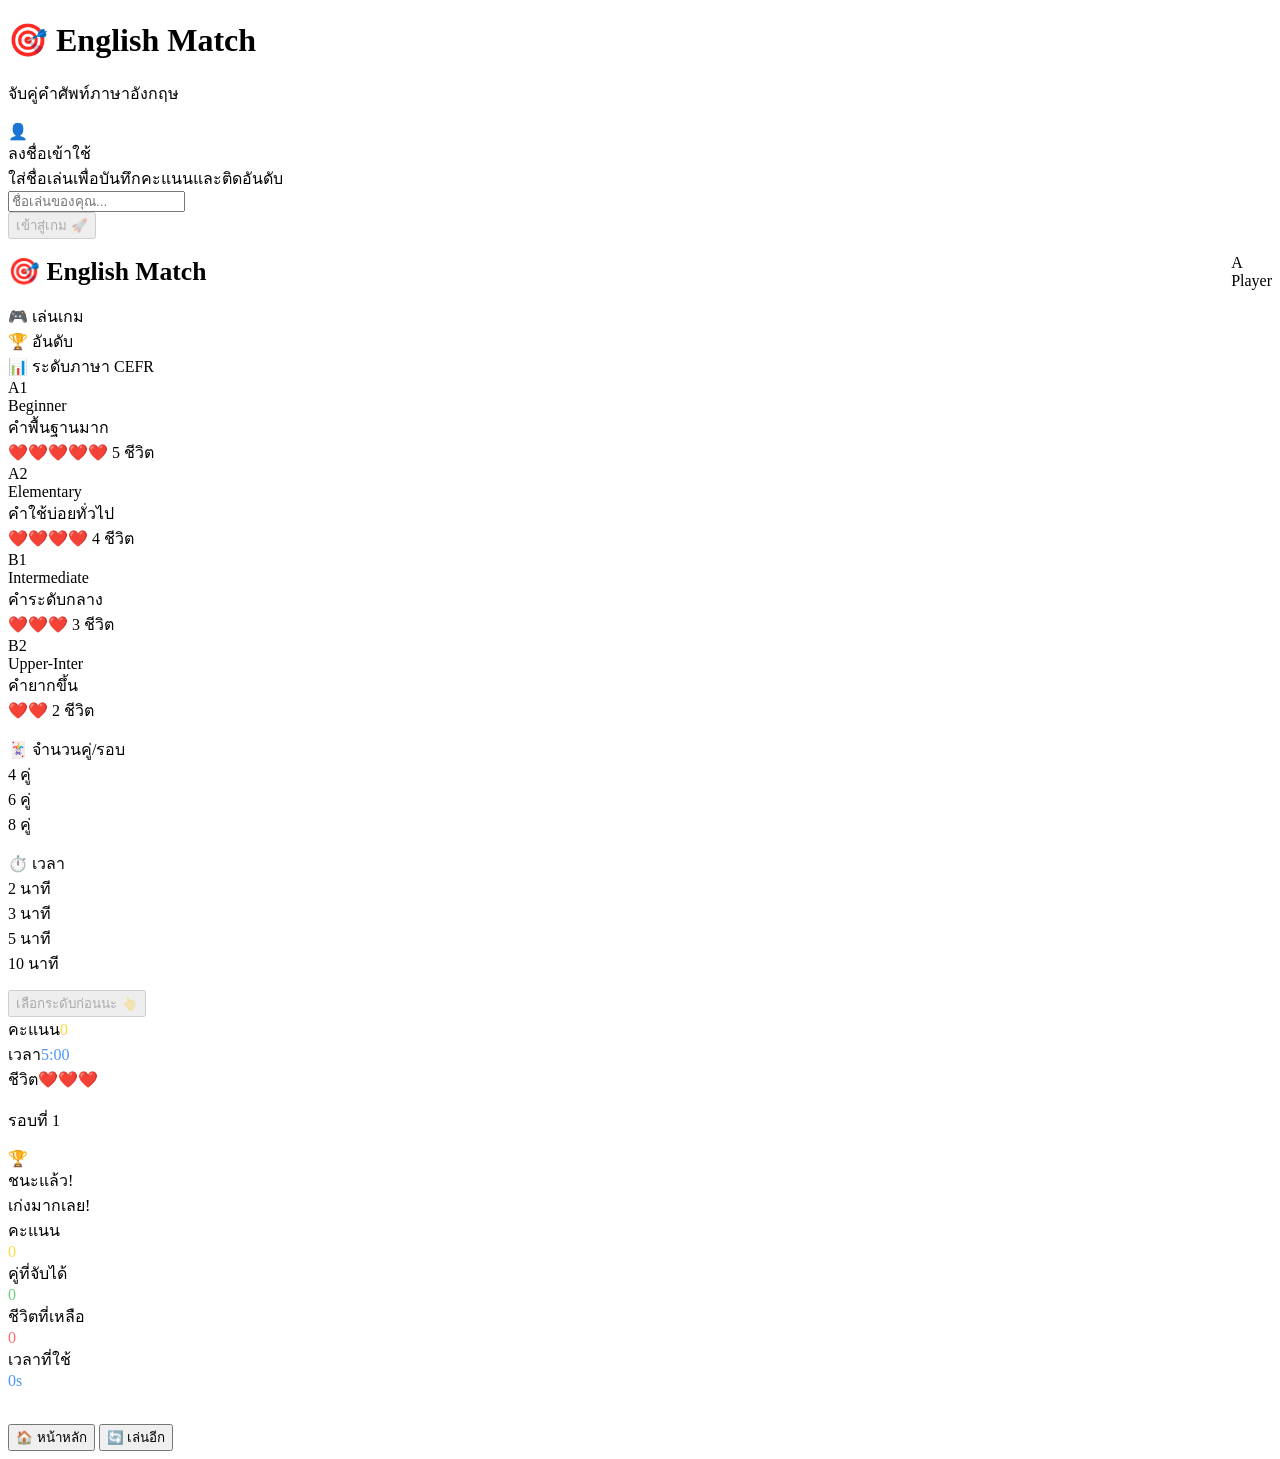
==== index.html @ 4aa5421d "Update index.html" ====
<!DOCTYPE html>
<html lang="th">
<head>
<meta charset="UTF-8">
<meta name="viewport" content="width=device-width, initial-scale=1.0, maximum-scale=1.0, user-scalable=no">
<title>English Match Game 🎯</title>
</head>
<body>

<!-- LOGIN -->
<div id="login-screen" class="screen active">
  <h1 class="game-title">🎯 English Match</h1>
  <p class="game-sub">จับคู่คำศัพท์ภาษาอังกฤษ</p>
  <div class="login-box">
    <div class="login-icon">👤</div>
    <div class="login-title">ลงชื่อเข้าใช้</div>
    <div class="login-sub">ใส่ชื่อเล่นเพื่อบันทึกคะแนนและติดอันดับ</div>
    <div class="input-wrap">
      <input type="text" id="name-input" placeholder="ชื่อเล่นของคุณ..." maxlength="16" autocomplete="off">
    </div>
    <div id="player-history" style="width:100%;display:none;">
      <p class="player-list-title">👥 ผู้เล่นก่อนหน้า (แตะเพื่อเลือก)</p>
      <div class="player-list" id="prev-players"></div>
    </div>
    <button class="btn-start" id="login-btn" onclick="doLogin()" disabled>เข้าสู่เกม 🚀</button>
  </div>
</div>

<!-- SETUP -->
<div id="setup-screen" class="screen">
  <div style="display:flex;justify-content:space-between;align-items:center;flex-wrap:wrap;gap:8px;">
    <h1 class="game-title" style="font-size:1.6rem;">🎯 English Match</h1>
    <div class="player-badge" id="player-badge">
      <div class="avatar" id="badge-avatar">A</div>
      <span id="badge-name">Player</span>
    </div>
  </div>

  <div class="tab-row">
    <div class="tab active" onclick="switchTab(this,'play-tab')">🎮 เล่นเกม</div>
    <div class="tab" onclick="switchTab(this,'lb-tab')">🏆 อันดับ</div>
  </div>

  <div id="play-tab">
    <div class="section" style="margin-bottom:14px;">
      <div class="section-title">📊 ระดับภาษา CEFR</div>
      <div class="level-grid">
        <div class="level-card a1" onclick="selectLevel('A1',this)">
          <span class="level-badge">A1</span>
          <div class="level-name">Beginner</div>
          <div class="level-desc">คำพื้นฐานมาก</div>
          <div class="level-lives">❤️❤️❤️❤️❤️ 5 ชีวิต</div>
        </div>
        <div class="level-card a2" onclick="selectLevel('A2',this)">
          <span class="level-badge">A2</span>
          <div class="level-name">Elementary</div>
          <div class="level-desc">คำใช้บ่อยทั่วไป</div>
          <div class="level-lives">❤️❤️❤️❤️ 4 ชีวิต</div>
        </div>
        <div class="level-card b1" onclick="selectLevel('B1',this)">
          <span class="level-badge">B1</span>
          <div class="level-name">Intermediate</div>
          <div class="level-desc">คำระดับกลาง</div>
          <div class="level-lives">❤️❤️❤️ 3 ชีวิต</div>
        </div>
        <div class="level-card b2" onclick="selectLevel('B2',this)">
          <span class="level-badge">B2</span>
          <div class="level-name">Upper-Inter</div>
          <div class="level-desc">คำยากขึ้น</div>
          <div class="level-lives">❤️❤️ 2 ชีวิต</div>
        </div>
      </div>
    </div>
    <div class="section" style="margin-bottom:14px;">
      <div class="section-title">🃏 จำนวนคู่/รอบ</div>
      <div class="pill-row">
        <div class="pill" data-pairs="4" onclick="selectPill(this,'pairs')">4 คู่</div>
        <div class="pill active" data-pairs="6" onclick="selectPill(this,'pairs')">6 คู่</div>
        <div class="pill" data-pairs="8" onclick="selectPill(this,'pairs')">8 คู่</div>
      </div>
    </div>
    <div class="section" style="margin-bottom:14px;">
      <div class="section-title">⏱️ เวลา</div>
      <div class="pill-row">
        <div class="pill" data-time="120" onclick="selectPill(this,'time')">2 นาที</div>
        <div class="pill" data-time="180" onclick="selectPill(this,'time')">3 นาที</div>
        <div class="pill active" data-time="300" onclick="selectPill(this,'time')">5 นาที</div>
        <div class="pill" data-time="600" onclick="selectPill(this,'time')">10 นาที</div>
      </div>
    </div>
    <button class="btn-start" id="main-start-btn" onclick="startGame()" disabled>เลือกระดับก่อนนะ 👆</button>
  </div>

  <div id="lb-tab" style="display:none;">
    <div class="section">
      <div class="section-title">🏆 ตารางอันดับ</div>
      <div class="lb-filter" id="lb-filter">
        <div class="lb-tag active" data-lv="ALL" onclick="filterLB(this)">ทุกระดับ</div>
        <div class="lb-tag" data-lv="A1" onclick="filterLB(this)">A1</div>
        <div class="lb-tag" data-lv="A2" onclick="filterLB(this)">A2</div>
        <div class="lb-tag" data-lv="B1" onclick="filterLB(this)">B1</div>
        <div class="lb-tag" data-lv="B2" onclick="filterLB(this)">B2</div>
      </div>
      <div id="lb-list" style="display:flex;flex-direction:column;gap:8px;max-height:360px;overflow-y:auto;"></div>
    </div>
  </div>
</div>

<!-- GAME -->
<div id="game-screen" class="screen">
  <div class="hud">
    <div class="hud-item"><span class="hud-label">คะแนน</span><span class="hud-value" id="score-display" style="color:#ffd93d">0</span></div>
    <div class="hud-item"><span class="hud-label">เวลา</span><span class="hud-value" id="timer-display" style="color:#4d96ff">5:00</span></div>
    <div class="hud-item"><span class="hud-label">ชีวิต</span><span class="hud-value" id="lives-display" style="font-size:1rem">❤️❤️❤️</span></div>
  </div>
  <div class="progress-wrap"><div id="progress-bar" style="width:0%"></div></div>
  <p class="batch-info" id="batch-info">รอบที่ 1</p>
  <div id="game-area"></div>
</div>

<!-- RESULT -->
<div id="result-screen" class="screen">
  <div class="result-box">
    <div class="result-emoji" id="result-emoji">🏆</div>
    <div class="result-title win" id="result-title">ชนะแล้ว!</div>
    <div class="result-sub" id="result-sub">เก่งมากเลย!</div>
    <div class="result-stats">
      <div class="stat-box"><div class="stat-label">คะแนน</div><div class="stat-value" style="color:#ffd93d" id="final-score">0</div></div>
      <div class="stat-box"><div class="stat-label">คู่ที่จับได้</div><div class="stat-value" style="color:#6bcb77" id="final-pairs">0</div></div>
      <div class="stat-box"><div class="stat-label">ชีวิตที่เหลือ</div><div class="stat-value" style="color:#ff6b6b" id="final-lives">0</div></div>
      <div class="stat-box"><div class="stat-label">เวลาที่ใช้</div><div class="stat-value" style="color:#4d96ff" id="final-time">0s</div></div>
    </div>
    <div style="margin-top:14px;padding:10px 14px;background:var(--card-bg);border-radius:12px;font-size:.82rem;color:var(--subtext);" id="result-rank-info"></div>
  </div>
  <div class="btn-row">
    <button class="btn-sec" onclick="showScreen('setup-screen')">🏠 หน้าหลัก</button>
    <button class="btn-pri" onclick="restartGame()">🔄 เล่นอีก</button>
  </div>
</div>
</body>
</html>
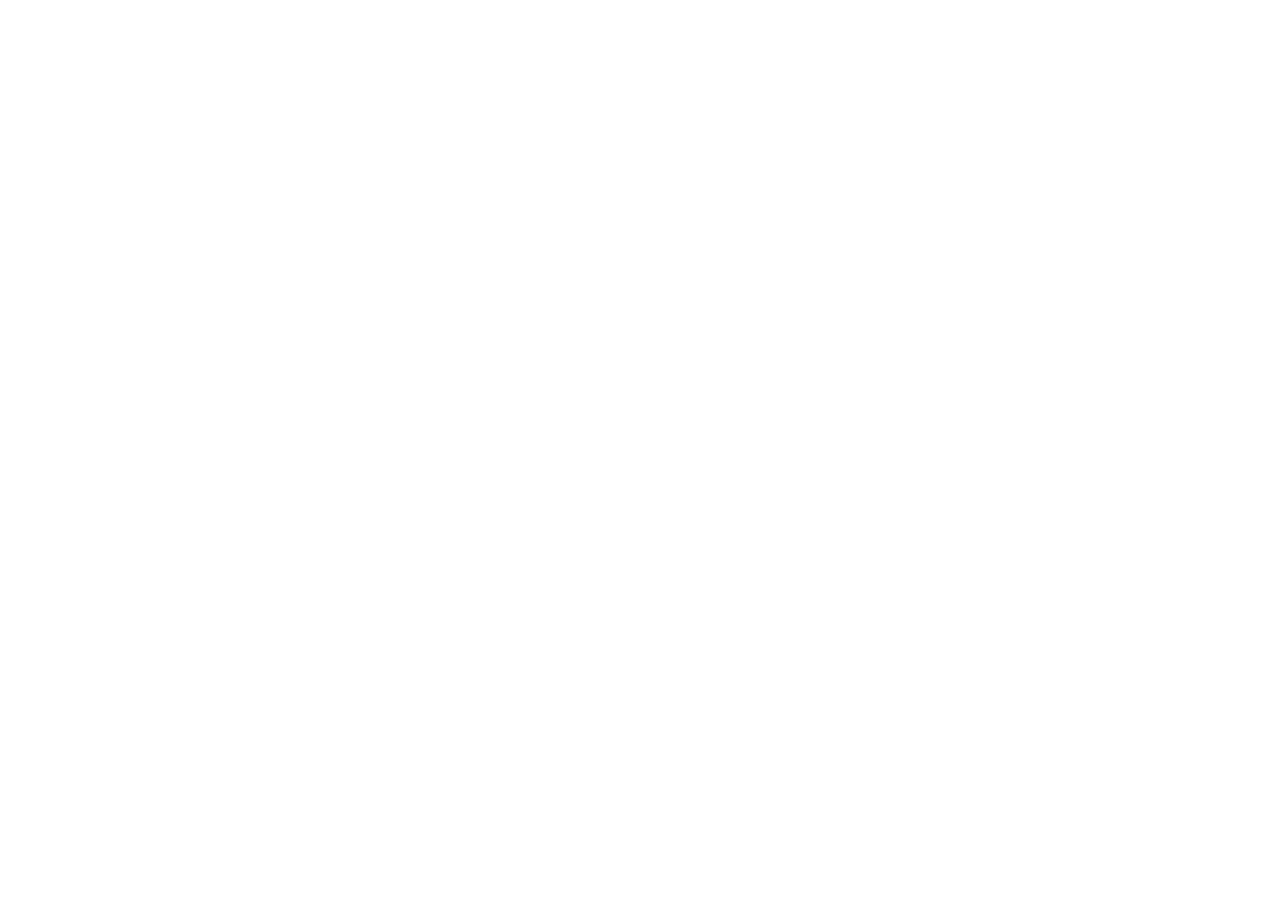
==== commit 29554ace: "Update index.html" ====
--- a/index.html
+++ b/index.html
@@ -4,138 +4,3 @@
 <meta charset="UTF-8">
 <meta name="viewport" content="width=device-width, initial-scale=1.0, maximum-scale=1.0, user-scalable=no">
 <title>English Match Game 🎯</title>
-</head>
-<body>
-
-<!-- LOGIN -->
-<div id="login-screen" class="screen active">
-  <h1 class="game-title">🎯 English Match</h1>
-  <p class="game-sub">จับคู่คำศัพท์ภาษาอังกฤษ</p>
-  <div class="login-box">
-    <div class="login-icon">👤</div>
-    <div class="login-title">ลงชื่อเข้าใช้</div>
-    <div class="login-sub">ใส่ชื่อเล่นเพื่อบันทึกคะแนนและติดอันดับ</div>
-    <div class="input-wrap">
-      <input type="text" id="name-input" placeholder="ชื่อเล่นของคุณ..." maxlength="16" autocomplete="off">
-    </div>
-    <div id="player-history" style="width:100%;display:none;">
-      <p class="player-list-title">👥 ผู้เล่นก่อนหน้า (แตะเพื่อเลือก)</p>
-      <div class="player-list" id="prev-players"></div>
-    </div>
-    <button class="btn-start" id="login-btn" onclick="doLogin()" disabled>เข้าสู่เกม 🚀</button>
-  </div>
-</div>
-
-<!-- SETUP -->
-<div id="setup-screen" class="screen">
-  <div style="display:flex;justify-content:space-between;align-items:center;flex-wrap:wrap;gap:8px;">
-    <h1 class="game-title" style="font-size:1.6rem;">🎯 English Match</h1>
-    <div class="player-badge" id="player-badge">
-      <div class="avatar" id="badge-avatar">A</div>
-      <span id="badge-name">Player</span>
-    </div>
-  </div>
-
-  <div class="tab-row">
-    <div class="tab active" onclick="switchTab(this,'play-tab')">🎮 เล่นเกม</div>
-    <div class="tab" onclick="switchTab(this,'lb-tab')">🏆 อันดับ</div>
-  </div>
-
-  <div id="play-tab">
-    <div class="section" style="margin-bottom:14px;">
-      <div class="section-title">📊 ระดับภาษา CEFR</div>
-      <div class="level-grid">
-        <div class="level-card a1" onclick="selectLevel('A1',this)">
-          <span class="level-badge">A1</span>
-          <div class="level-name">Beginner</div>
-          <div class="level-desc">คำพื้นฐานมาก</div>
-          <div class="level-lives">❤️❤️❤️❤️❤️ 5 ชีวิต</div>
-        </div>
-        <div class="level-card a2" onclick="selectLevel('A2',this)">
-          <span class="level-badge">A2</span>
-          <div class="level-name">Elementary</div>
-          <div class="level-desc">คำใช้บ่อยทั่วไป</div>
-          <div class="level-lives">❤️❤️❤️❤️ 4 ชีวิต</div>
-        </div>
-        <div class="level-card b1" onclick="selectLevel('B1',this)">
-          <span class="level-badge">B1</span>
-          <div class="level-name">Intermediate</div>
-          <div class="level-desc">คำระดับกลาง</div>
-          <div class="level-lives">❤️❤️❤️ 3 ชีวิต</div>
-        </div>
-        <div class="level-card b2" onclick="selectLevel('B2',this)">
-          <span class="level-badge">B2</span>
-          <div class="level-name">Upper-Inter</div>
-          <div class="level-desc">คำยากขึ้น</div>
-          <div class="level-lives">❤️❤️ 2 ชีวิต</div>
-        </div>
-      </div>
-    </div>
-    <div class="section" style="margin-bottom:14px;">
-      <div class="section-title">🃏 จำนวนคู่/รอบ</div>
-      <div class="pill-row">
-        <div class="pill" data-pairs="4" onclick="selectPill(this,'pairs')">4 คู่</div>
-        <div class="pill active" data-pairs="6" onclick="selectPill(this,'pairs')">6 คู่</div>
-        <div class="pill" data-pairs="8" onclick="selectPill(this,'pairs')">8 คู่</div>
-      </div>
-    </div>
-    <div class="section" style="margin-bottom:14px;">
-      <div class="section-title">⏱️ เวลา</div>
-      <div class="pill-row">
-        <div class="pill" data-time="120" onclick="selectPill(this,'time')">2 นาที</div>
-        <div class="pill" data-time="180" onclick="selectPill(this,'time')">3 นาที</div>
-        <div class="pill active" data-time="300" onclick="selectPill(this,'time')">5 นาที</div>
-        <div class="pill" data-time="600" onclick="selectPill(this,'time')">10 นาที</div>
-      </div>
-    </div>
-    <button class="btn-start" id="main-start-btn" onclick="startGame()" disabled>เลือกระดับก่อนนะ 👆</button>
-  </div>
-
-  <div id="lb-tab" style="display:none;">
-    <div class="section">
-      <div class="section-title">🏆 ตารางอันดับ</div>
-      <div class="lb-filter" id="lb-filter">
-        <div class="lb-tag active" data-lv="ALL" onclick="filterLB(this)">ทุกระดับ</div>
-        <div class="lb-tag" data-lv="A1" onclick="filterLB(this)">A1</div>
-        <div class="lb-tag" data-lv="A2" onclick="filterLB(this)">A2</div>
-        <div class="lb-tag" data-lv="B1" onclick="filterLB(this)">B1</div>
-        <div class="lb-tag" data-lv="B2" onclick="filterLB(this)">B2</div>
-      </div>
-      <div id="lb-list" style="display:flex;flex-direction:column;gap:8px;max-height:360px;overflow-y:auto;"></div>
-    </div>
-  </div>
-</div>
-
-<!-- GAME -->
-<div id="game-screen" class="screen">
-  <div class="hud">
-    <div class="hud-item"><span class="hud-label">คะแนน</span><span class="hud-value" id="score-display" style="color:#ffd93d">0</span></div>
-    <div class="hud-item"><span class="hud-label">เวลา</span><span class="hud-value" id="timer-display" style="color:#4d96ff">5:00</span></div>
-    <div class="hud-item"><span class="hud-label">ชีวิต</span><span class="hud-value" id="lives-display" style="font-size:1rem">❤️❤️❤️</span></div>
-  </div>
-  <div class="progress-wrap"><div id="progress-bar" style="width:0%"></div></div>
-  <p class="batch-info" id="batch-info">รอบที่ 1</p>
-  <div id="game-area"></div>
-</div>
-
-<!-- RESULT -->
-<div id="result-screen" class="screen">
-  <div class="result-box">
-    <div class="result-emoji" id="result-emoji">🏆</div>
-    <div class="result-title win" id="result-title">ชนะแล้ว!</div>
-    <div class="result-sub" id="result-sub">เก่งมากเลย!</div>
-    <div class="result-stats">
-      <div class="stat-box"><div class="stat-label">คะแนน</div><div class="stat-value" style="color:#ffd93d" id="final-score">0</div></div>
-      <div class="stat-box"><div class="stat-label">คู่ที่จับได้</div><div class="stat-value" style="color:#6bcb77" id="final-pairs">0</div></div>
-      <div class="stat-box"><div class="stat-label">ชีวิตที่เหลือ</div><div class="stat-value" style="color:#ff6b6b" id="final-lives">0</div></div>
-      <div class="stat-box"><div class="stat-label">เวลาที่ใช้</div><div class="stat-value" style="color:#4d96ff" id="final-time">0s</div></div>
-    </div>
-    <div style="margin-top:14px;padding:10px 14px;background:var(--card-bg);border-radius:12px;font-size:.82rem;color:var(--subtext);" id="result-rank-info"></div>
-  </div>
-  <div class="btn-row">
-    <button class="btn-sec" onclick="showScreen('setup-screen')">🏠 หน้าหลัก</button>
-    <button class="btn-pri" onclick="restartGame()">🔄 เล่นอีก</button>
-  </div>
-</div>
-</body>
-</html>
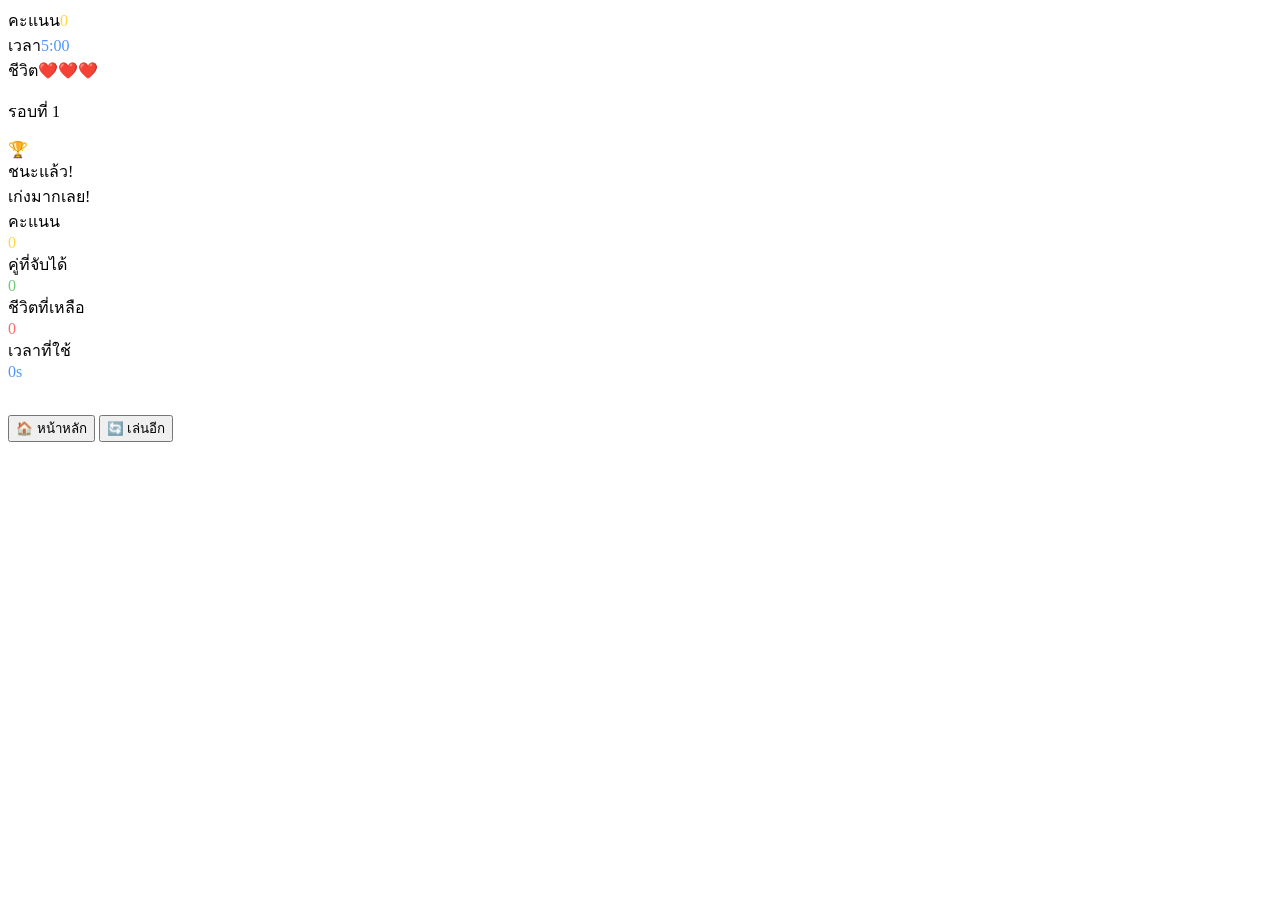
==== commit a6376fb1: "Update index.html" ====
--- a/index.html
+++ b/index.html
@@ -4,3 +4,35 @@
 <meta charset="UTF-8">
 <meta name="viewport" content="width=device-width, initial-scale=1.0, maximum-scale=1.0, user-scalable=no">
 <title>English Match Game 🎯</title>
+<div id="game-screen" class="screen">
+  <div class="hud">
+    <div class="hud-item"><span class="hud-label">คะแนน</span><span class="hud-value" id="score-display" style="color:#ffd93d">0</span></div>
+    <div class="hud-item"><span class="hud-label">เวลา</span><span class="hud-value" id="timer-display" style="color:#4d96ff">5:00</span></div>
+    <div class="hud-item"><span class="hud-label">ชีวิต</span><span class="hud-value" id="lives-display" style="font-size:1rem">❤️❤️❤️</span></div>
+  </div>
+  <div class="progress-wrap"><div id="progress-bar" style="width:0%"></div></div>
+  <p class="batch-info" id="batch-info">รอบที่ 1</p>
+  <div id="game-area"></div>
+</div>
+
+<!-- ============================================================
+     RESULT SCREEN
+     ============================================================ -->
+<div id="result-screen" class="screen">
+  <div class="result-box">
+    <div class="result-emoji" id="result-emoji">🏆</div>
+    <div class="result-title win" id="result-title">ชนะแล้ว!</div>
+    <div class="result-sub" id="result-sub">เก่งมากเลย!</div>
+    <div class="result-stats">
+      <div class="stat-box"><div class="stat-label">คะแนน</div><div class="stat-value" style="color:#ffd93d" id="final-score">0</div></div>
+      <div class="stat-box"><div class="stat-label">คู่ที่จับได้</div><div class="stat-value" style="color:#6bcb77" id="final-pairs">0</div></div>
+      <div class="stat-box"><div class="stat-label">ชีวิตที่เหลือ</div><div class="stat-value" style="color:#ff6b6b" id="final-lives">0</div></div>
+      <div class="stat-box"><div class="stat-label">เวลาที่ใช้</div><div class="stat-value" style="color:#4d96ff" id="final-time">0s</div></div>
+    </div>
+    <div style="margin-top:14px;padding:10px 14px;background:var(--card-bg);border-radius:12px;font-size:.82rem;color:var(--subtext);" id="result-rank-info"></div>
+  </div>
+  <div class="btn-row">
+    <button class="btn-sec" onclick="showScreen('setup-screen')">🏠 หน้าหลัก</button>
+    <button class="btn-pri" onclick="restartGame()">🔄 เล่นอีก</button>
+  </div>
+</div>
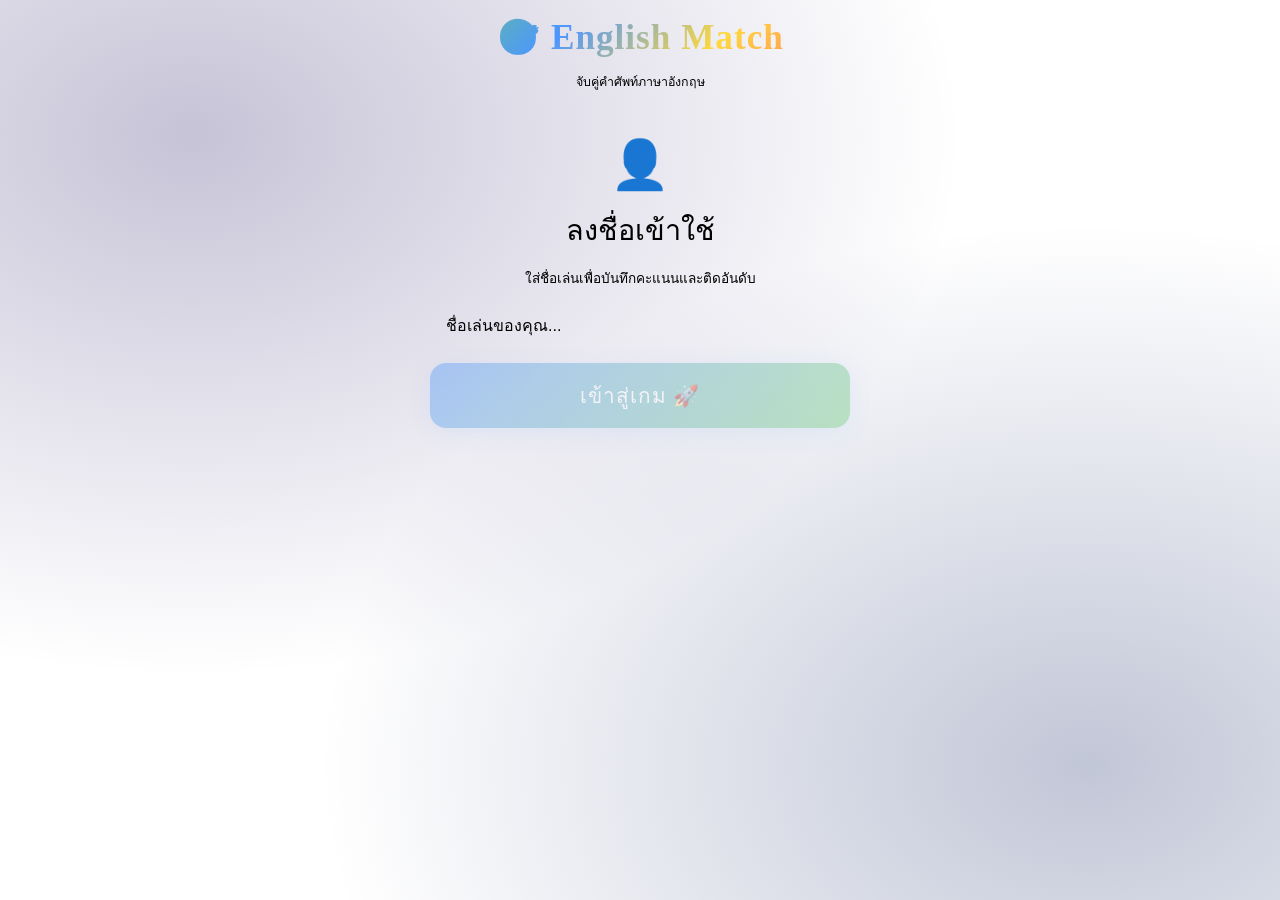
==== commit 311238f8: "Update index.html" ====
--- a/index.html
+++ b/index.html
@@ -1,38 +1,146 @@
+
 <!DOCTYPE html>
 <html lang="th">
 <head>
-<meta charset="UTF-8">
-<meta name="viewport" content="width=device-width, initial-scale=1.0, maximum-scale=1.0, user-scalable=no">
-<title>English Match Game 🎯</title>
-<div id="game-screen" class="screen">
-  <div class="hud">
-    <div class="hud-item"><span class="hud-label">คะแนน</span><span class="hud-value" id="score-display" style="color:#ffd93d">0</span></div>
-    <div class="hud-item"><span class="hud-label">เวลา</span><span class="hud-value" id="timer-display" style="color:#4d96ff">5:00</span></div>
-    <div class="hud-item"><span class="hud-label">ชีวิต</span><span class="hud-value" id="lives-display" style="font-size:1rem">❤️❤️❤️</span></div>
+  <meta charset="UTF-8">
+  <meta name="viewport" content="width=device-width, initial-scale=1.0, maximum-scale=1.0, user-scalable=no">
+  <title>English Match Game 🎯</title>
+  <link rel="stylesheet" href="style.css">
+</head>
+<body>
+
+  <!-- LOGIN SCREEN -->
+  <div id="login-screen" class="screen active">
+    <h1 class="game-title">🎯 English Match</h1>
+    <p class="game-sub">จับคู่คำศัพท์ภาษาอังกฤษ</p>
+    <div class="login-box">
+      <div class="login-icon">👤</div>
+      <div class="login-title">ลงชื่อเข้าใช้</div>
+      <div class="login-sub">ใส่ชื่อเล่นเพื่อบันทึกคะแนนและติดอันดับ</div>
+      <div class="input-wrap">
+        <input type="text" id="name-input" placeholder="ชื่อเล่นของคุณ..." maxlength="16" autocomplete="off">
+      </div>
+      <div id="player-history" style="width:100%;display:none;">
+        <p class="player-list-title">👥 ผู้เล่นก่อนหน้า (แตะเพื่อเลือก)</p>
+        <div class="player-list" id="prev-players"></div>
+      </div>
+      <button class="btn-start" id="login-btn" onclick="doLogin()" disabled>เข้าสู่เกม 🚀</button>
+    </div>
   </div>
-  <div class="progress-wrap"><div id="progress-bar" style="width:0%"></div></div>
-  <p class="batch-info" id="batch-info">รอบที่ 1</p>
-  <div id="game-area"></div>
-</div>
 
-<!-- ============================================================
-     RESULT SCREEN
-     ============================================================ -->
-<div id="result-screen" class="screen">
-  <div class="result-box">
-    <div class="result-emoji" id="result-emoji">🏆</div>
-    <div class="result-title win" id="result-title">ชนะแล้ว!</div>
-    <div class="result-sub" id="result-sub">เก่งมากเลย!</div>
-    <div class="result-stats">
-      <div class="stat-box"><div class="stat-label">คะแนน</div><div class="stat-value" style="color:#ffd93d" id="final-score">0</div></div>
-      <div class="stat-box"><div class="stat-label">คู่ที่จับได้</div><div class="stat-value" style="color:#6bcb77" id="final-pairs">0</div></div>
-      <div class="stat-box"><div class="stat-label">ชีวิตที่เหลือ</div><div class="stat-value" style="color:#ff6b6b" id="final-lives">0</div></div>
-      <div class="stat-box"><div class="stat-label">เวลาที่ใช้</div><div class="stat-value" style="color:#4d96ff" id="final-time">0s</div></div>
+  <!-- SETUP SCREEN -->
+  <div id="setup-screen" class="screen" style="display:none;">
+    <div style="display:flex;justify-content:space-between;align-items:center;flex-wrap:wrap;gap:8px;">
+      <h1 class="game-title" style="font-size:1.6rem;">🎯 English Match</h1>
+      <div class="player-badge" id="player-badge">
+        <div class="avatar" id="badge-avatar">A</div>
+        <span id="badge-name">Player</span>
+      </div>
     </div>
-    <div style="margin-top:14px;padding:10px 14px;background:var(--card-bg);border-radius:12px;font-size:.82rem;color:var(--subtext);" id="result-rank-info"></div>
+    <div class="tab-row">
+      <div class="tab active" onclick="switchTab(this,'play-tab')">🎮 เล่นเกม</div>
+      <div class="tab" onclick="switchTab(this,'lb-tab')">🏆 อันดับ</div>
+    </div>
+
+    <!-- Play Tab -->
+    <div id="play-tab">
+      <div class="section" style="margin-bottom:14px;">
+        <div class="section-title">📊 ระดับภาษา CEFR</div>
+        <div class="level-grid">
+          <div class="level-card a1" onclick="selectLevel('A1',this)">
+            <span class="level-badge">A1</span>
+            <div class="level-name">Beginner</div>
+            <div class="level-desc">คำพื้นฐานมาก</div>
+            <div class="level-lives">❤️❤️❤️❤️❤️ 5 ชีวิต</div>
+          </div>
+          <div class="level-card a2" onclick="selectLevel('A2',this)">
+            <span class="level-badge">A2</span>
+            <div class="level-name">Elementary</div>
+            <div class="level-desc">คำใช้บ่อยทั่วไป</div>
+            <div class="level-lives">❤️❤️❤️❤️ 4 ชีวิต</div>
+          </div>
+          <div class="level-card b1" onclick="selectLevel('B1',this)">
+            <span class="level-badge">B1</span>
+            <div class="level-name">Intermediate</div>
+            <div class="level-desc">คำระดับกลาง</div>
+            <div class="level-lives">❤️❤️❤️ 3 ชีวิต</div>
+          </div>
+          <div class="level-card b2" onclick="selectLevel('B2',this)">
+            <span class="level-badge">B2</span>
+            <div class="level-name">Upper-Inter</div>
+            <div class="level-desc">คำยากขึ้น</div>
+            <div class="level-lives">❤️❤️ 2 ชีวิต</div>
+          </div>
+        </div>
+      </div>
+      <div class="section" style="margin-bottom:14px;">
+        <div class="section-title">🃏 จำนวนคู่/รอบ</div>
+        <div class="pill-row">
+          <div class="pill" data-pairs="4" onclick="selectPill(this,'pairs')">4 คู่</div>
+          <div class="pill active" data-pairs="6" onclick="selectPill(this,'pairs')">6 คู่</div>
+          <div class="pill" data-pairs="8" onclick="selectPill(this,'pairs')">8 คู่</div>
+        </div>
+      </div>
+      <div class="section" style="margin-bottom:14px;">
+        <div class="section-title">⏱️ เวลา</div>
+        <div class="pill-row">
+          <div class="pill" data-time="120" onclick="selectPill(this,'time')">2 นาที</div>
+          <div class="pill" data-time="180" onclick="selectPill(this,'time')">3 นาที</div>
+          <div class="pill active" data-time="300" onclick="selectPill(this,'time')">5 นาที</div>
+          <div class="pill" data-time="600" onclick="selectPill(this,'time')">10 นาที</div>
+        </div>
+      </div>
+      <button class="btn-start" id="main-start-btn" onclick="startGame()" disabled>เลือกระดับก่อนนะ 👆</button>
+    </div>
+
+    <!-- Leaderboard Tab -->
+    <div id="lb-tab" style="display:none;">
+      <div class="section">
+        <div class="section-title">🏆 ตารางอันดับ</div>
+        <div class="lb-filter" id="lb-filter">
+          <div class="lb-tag active" data-lv="ALL" onclick="filterLB(this)">ทุกระดับ</div>
+          <div class="lb-tag" data-lv="A1" onclick="filterLB(this)">A1</div>
+          <div class="lb-tag" data-lv="A2" onclick="filterLB(this)">A2</div>
+          <div class="lb-tag" data-lv="B1" onclick="filterLB(this)">B1</div>
+          <div class="lb-tag" data-lv="B2" onclick="filterLB(this)">B2</div>
+        </div>
+        <div id="lb-list" style="display:flex;flex-direction:column;gap:8px;max-height:360px;overflow-y:auto;"></div>
+      </div>
+    </div>
   </div>
-  <div class="btn-row">
-    <button class="btn-sec" onclick="showScreen('setup-screen')">🏠 หน้าหลัก</button>
-    <button class="btn-pri" onclick="restartGame()">🔄 เล่นอีก</button>
+
+  <!-- GAME SCREEN -->
+  <div id="game-screen" class="screen" style="display:none;">
+    <div class="hud">
+      <div class="hud-item"><span class="hud-label">คะแนน</span><span class="hud-value" id="score-display" style="color:#ffd93d">0</span></div>
+      <div class="hud-item"><span class="hud-label">เวลา</span><span class="hud-value" id="timer-display" style="color:#4d96ff">5:00</span></div>
+      <div class="hud-item"><span class="hud-label">ชีวิต</span><span class="hud-value" id="lives-display" style="font-size:1rem">❤️❤️❤️</span></div>
+    </div>
+    <div class="progress-wrap"><div id="progress-bar" style="width:0%"></div></div>
+    <p class="batch-info" id="batch-info">รอบที่ 1</p>
+    <div id="game-area"></div>
   </div>
-</div>
+
+  <!-- RESULT SCREEN -->
+  <div id="result-screen" class="screen" style="display:none;">
+    <div class="result-box">
+      <div class="result-emoji" id="result-emoji">🏆</div>
+      <div class="result-title win" id="result-title">ชนะแล้ว!</div>
+      <div class="result-sub" id="result-sub">เก่งมากเลย!</div>
+      <div class="result-stats">
+        <div class="stat-box"><div class="stat-label">คะแนน</div><div class="stat-value" style="color:#ffd93d" id="final-score">0</div></div>
+        <div class="stat-box"><div class="stat-label">คู่ที่จับได้</div><div class="stat-value" style="color:#6bcb77" id="final-pairs">0</div></div>
+        <div class="stat-box"><div class="stat-label">ชีวิตที่เหลือ</div><div class="stat-value" style="color:#ff6b6b" id="final-lives">0</div></div>
+        <div class="stat-box"><div class="stat-label">เวลาที่ใช้</div><div class="stat-value" style="color:#4d96ff" id="final-time">0s</div></div>
+      </div>
+      <div style="margin-top:14px;padding:10px 14px;background:var(--card-bg);border-radius:12px;font-size:.82rem;color:var(--subtext);" id="result-rank-info"></div>
+    </div>
+    <div class="btn-row">
+      <button class="btn-sec" onclick="showScreen('setup-screen')">🏠 หน้าหลัก</button>
+      <button class="btn-pri" onclick="restartGame()">🔄 เล่นอีก</button>
+    </div>
+  </div>
+
+  <script src="script.js"></script>
+</body>
+</html>
--- a/style.css
+++ b/style.css
@@ -0,0 +1,213 @@
+<style>
+/* ============================================================
+   VARIABLES & RESET
+   ============================================================ */
+@import url('https://fonts.googleapis.com/css2?family=Fredoka+One&family=Nunito:wght@400;600;700;800&display=swap');
+:root {
+  --bg:#0a0a1a; --surface:#13132a; --card-bg:#1c1c3a; --card-hover:#242450;
+  --a1:#6bcb77; --a1d:#6bcb7730; --a2:#4d96ff; --a2d:#4d96ff30;
+  --b1:#ffd93d; --b1d:#ffd93d30; --b2:#ff6b6b; --b2d:#ff6b6b30;
+  --text:#f0eeff; --subtext:#8886aa; --border:#ffffff12;
+}
+*{ box-sizing:border-box; margin:0; padding:0; -webkit-tap-highlight-color:transparent; }
+
+/* ============================================================
+   BASE LAYOUT
+   ============================================================ */
+body {
+  background:var(--bg);
+  background-image:
+    radial-gradient(ellipse at 15% 15%,#1e106040 0%,transparent 50%),
+    radial-gradient(ellipse at 85% 85%,#0a1e6040 0%,transparent 50%);
+  font-family:'Nunito',sans-serif;
+  color:var(--text);
+  min-height:100vh;
+  display:flex;
+  flex-direction:column;
+  align-items:center;
+  padding:16px 12px 40px;
+}
+.screen{ width:100%; max-width:460px; display:none; flex-direction:column; gap:14px; }
+.screen.active{ display:flex; }
+
+/* ============================================================
+   TYPOGRAPHY
+   ============================================================ */
+.game-title {
+  font-family:'Fredoka One',cursive;
+  font-size:2.2rem;
+  background:linear-gradient(135deg,#6bcb77,#4d96ff,#ffd93d,#ff6b6b);
+  -webkit-background-clip:text; -webkit-text-fill-color:transparent; background-clip:text;
+  text-align:center; letter-spacing:1px;
+}
+.game-sub{ font-size:.78rem; color:var(--subtext); text-align:center; margin-bottom:4px; }
+.section-title{ font-family:'Fredoka One',cursive; font-size:1rem; margin-bottom:12px; display:flex; align-items:center; gap:6px; }
+
+/* ============================================================
+   SHARED COMPONENTS — section, pill, tab, button
+   ============================================================ */
+.section{ background:var(--surface); border-radius:18px; padding:16px; border:1px solid var(--border); }
+
+.pill-row{ display:flex; gap:8px; flex-wrap:wrap; }
+.pill {
+  background:var(--card-bg); border:2px solid var(--border); border-radius:50px;
+  padding:8px 16px; font-family:'Nunito',sans-serif; font-weight:700; font-size:.82rem;
+  color:var(--subtext); cursor:pointer; transition:all .18s;
+}
+.pill:hover{ color:var(--text); border-color:#ffffff30; }
+.pill.active{ border-color:#4d96ff; color:#4d96ff; background:#4d96ff18; }
+
+.tab-row{ display:flex; gap:8px; }
+.tab {
+  flex:1; background:var(--card-bg); border:2px solid var(--border); border-radius:12px;
+  padding:10px; font-family:'Nunito',sans-serif; font-weight:700; font-size:.8rem;
+  color:var(--subtext); cursor:pointer; transition:all .18s; text-align:center;
+}
+.tab.active{ border-color:#4d96ff; color:#4d96ff; background:#4d96ff15; }
+
+.btn-start {
+  background:linear-gradient(135deg,#4d96ff,#6bcb77); border:none; border-radius:16px;
+  padding:16px; width:100%; font-family:'Fredoka One',cursive; font-size:1.3rem;
+  color:#fff; cursor:pointer; transition:all .2s; box-shadow:0 4px 24px #4d96ff40; letter-spacing:1px;
+}
+.btn-start:hover{ transform:scale(1.02); }
+.btn-start:active{ transform:scale(.97); }
+.btn-start:disabled{ opacity:.4; cursor:not-allowed; transform:none; }
+
+.btn-row{ display:flex; gap:10px; }
+.btn-sec {
+  flex:1; background:var(--surface); border:2px solid var(--border); border-radius:14px;
+  padding:13px; font-family:'Fredoka One',cursive; font-size:1rem; color:var(--text); cursor:pointer; transition:all .2s;
+}
+.btn-pri {
+  flex:1; background:linear-gradient(135deg,#ff6b6b,#ffd93d); border:none; border-radius:14px;
+  padding:13px; font-family:'Fredoka One',cursive; font-size:1rem; color:#0a0a1a; cursor:pointer; transition:all .2s;
+}
+.btn-sec:hover,.btn-pri:hover{ transform:scale(1.03); }
+
+/* ============================================================
+   LOGIN SCREEN
+   ============================================================ */
+.login-box {
+  background:var(--surface); border-radius:20px; padding:28px 20px;
+  border:1px solid var(--border); display:flex; flex-direction:column; gap:14px; align-items:center;
+}
+.login-icon{ font-size:3rem; }
+.login-title{ font-family:'Fredoka One',cursive; font-size:1.8rem; }
+.login-sub{ font-size:.85rem; color:var(--subtext); text-align:center; }
+.input-wrap{ width:100%; }
+.input-wrap input {
+  width:100%; background:var(--card-bg); border:2px solid var(--border); border-radius:14px;
+  padding:14px 16px; font-family:'Nunito',sans-serif; font-size:1rem; font-weight:700;
+  color:var(--text); outline:none; transition:border-color .2s;
+}
+.input-wrap input:focus{ border-color:#4d96ff60; }
+.input-wrap input::placeholder{ color:var(--subtext); font-weight:400; }
+.player-list{ width:100%; display:flex; flex-direction:column; gap:6px; max-height:180px; overflow-y:auto; }
+.player-list-title{ font-size:.72rem; color:var(--subtext); text-transform:uppercase; letter-spacing:1px; margin-bottom:2px; }
+.player-item {
+  background:var(--card-bg); border:1px solid var(--border); border-radius:10px;
+  padding:10px 14px; cursor:pointer; display:flex; justify-content:space-between;
+  align-items:center; transition:all .15s;
+}
+.player-item:hover{ border-color:#4d96ff50; background:var(--card-hover); }
+.player-item .p-name{ font-weight:700; font-size:.9rem; }
+.player-item .p-score{ font-family:'Fredoka One',cursive; font-size:.9rem; color:var(--b1); }
+
+/* ============================================================
+   SETUP SCREEN — level cards, player badge
+   ============================================================ */
+.level-grid{ display:grid; grid-template-columns:repeat(2,1fr); gap:10px; }
+.level-card {
+  border-radius:16px; padding:16px 12px; border:2px solid transparent;
+  cursor:pointer; transition:all .2s; text-align:center;
+}
+.level-card.a1{ border-color:var(--a1); background:var(--a1d); }
+.level-card.a2{ border-color:var(--a2); background:var(--a2d); }
+.level-card.b1{ border-color:var(--b1); background:var(--b1d); }
+.level-card.b2{ border-color:var(--b2); background:var(--b2d); }
+.level-card:hover{ transform:scale(1.04); }
+.level-card:active{ transform:scale(.97); }
+.level-badge{ font-family:'Fredoka One',cursive; font-size:1.6rem; display:block; margin-bottom:4px; }
+.level-card.a1 .level-badge{ color:var(--a1); }
+.level-card.a2 .level-badge{ color:var(--a2); }
+.level-card.b1 .level-badge{ color:var(--b1); }
+.level-card.b2 .level-badge{ color:var(--b2); }
+.level-name{ font-weight:800; font-size:.8rem; margin-bottom:2px; }
+.level-desc{ font-size:.7rem; color:var(--subtext); }
+.level-lives{ font-size:.68rem; margin-top:4px; }
+
+.player-badge {
+  display:flex; align-items:center; gap:8px; background:var(--card-bg);
+  border-radius:50px; padding:8px 14px; border:1px solid var(--border);
+  font-weight:700; font-size:.85rem; cursor:pointer;
+}
+.player-badge .avatar {
+  width:28px; height:28px; border-radius:50%;
+  background:linear-gradient(135deg,#4d96ff,#6bcb77);
+  display:flex; align-items:center; justify-content:center;
+  font-size:.8rem; font-weight:800; color:#0a0a1a;
+}
+
+/* ============================================================
+   RESULT SCREEN
+   ============================================================ */
+.result-box {
+  background:var(--surface); border-radius:20px; padding:28px 20px;
+  border:1px solid var(--border); text-align:center;
+}
+.result-emoji{ font-size:3.5rem; margin-bottom:8px; }
+.result-title{ font-family:'Fredoka One',cursive; font-size:2rem; margin-bottom:6px; }
+.result-title.win{ color:#6bcb77; }
+.result-title.lose{ color:#ff6b6b; }
+.result-sub{ font-size:.85rem; color:var(--subtext); margin-bottom:16px; }
+.result-stats{ display:grid; grid-template-columns:repeat(2,1fr); gap:10px; }
+.stat-box{ background:var(--card-bg); border-radius:12px; padding:12px; }
+.stat-label{ font-size:.68rem; color:var(--subtext); text-transform:uppercase; letter-spacing:1px; }
+.stat-value{ font-family:'Fredoka One',cursive; font-size:1.5rem; margin-top:2px; }
+
+/* ============================================================
+   LEADERBOARD
+   ============================================================ */
+.lb-row {
+  display:flex; align-items:center; gap:10px; background:var(--card-bg);
+  border-radius:12px; padding:10px 14px; border:1px solid var(--border);
+}
+.lb-rank{ font-family:'Fredoka One',cursive; font-size:1.1rem; width:28px; text-align:center; }
+.lb-name{ flex:1; font-weight:700; font-size:.9rem; }
+.lb-level{ font-size:.7rem; color:var(--subtext); }
+.lb-score{ font-family:'Fredoka One',cursive; font-size:1.1rem; color:var(--b1); }
+.lb-filter{ display:flex; gap:6px; flex-wrap:wrap; margin-bottom:8px; }
+.lb-tag {
+  background:var(--card-bg); border:1px solid var(--border); border-radius:50px;
+  padding:5px 12px; font-size:.72rem; font-weight:700; color:var(--subtext); cursor:pointer; transition:all .15s;
+}
+.lb-tag.active{ border-color:#ffd93d; color:#ffd93d; background:#ffd93d15; }
+.no-data{ text-align:center; color:var(--subtext); font-size:.85rem; padding:20px; }
+
+/* ============================================================
+   ANIMATIONS & MISC
+   ============================================================ */
+@keyframes matchPop {
+  0%{ transform:scale(1) }
+  50%{ transform:scale(1.1) }
+  100%{ transform:scale(1) }
+}
+@keyframes shake {
+  0%,100%{ transform:translateX(0) }
+  25%{ transform:translateX(-6px) }
+  75%{ transform:translateX(6px) }
+}
+@keyframes floatUp {
+  0%{ opacity:1; transform:translateY(0) scale(1) }
+  100%{ opacity:0; transform:translateY(-70px) scale(1.3) }
+}
+.score-popup {
+  position:fixed; pointer-events:none;
+  font-family:'Fredoka One',cursive; font-size:1.4rem;
+  color:#ffd93d; text-shadow:0 2px 10px #ffd93d80;
+  animation:floatUp .9s ease forwards; z-index:999;
+}
+::-webkit-scrollbar{ width:4px; }
+::-webkit-scrollbar-track{ background:transparent; }
+::-webkit-scrollbar-thumb{ background:#ffffff20; border-radius:4px; }
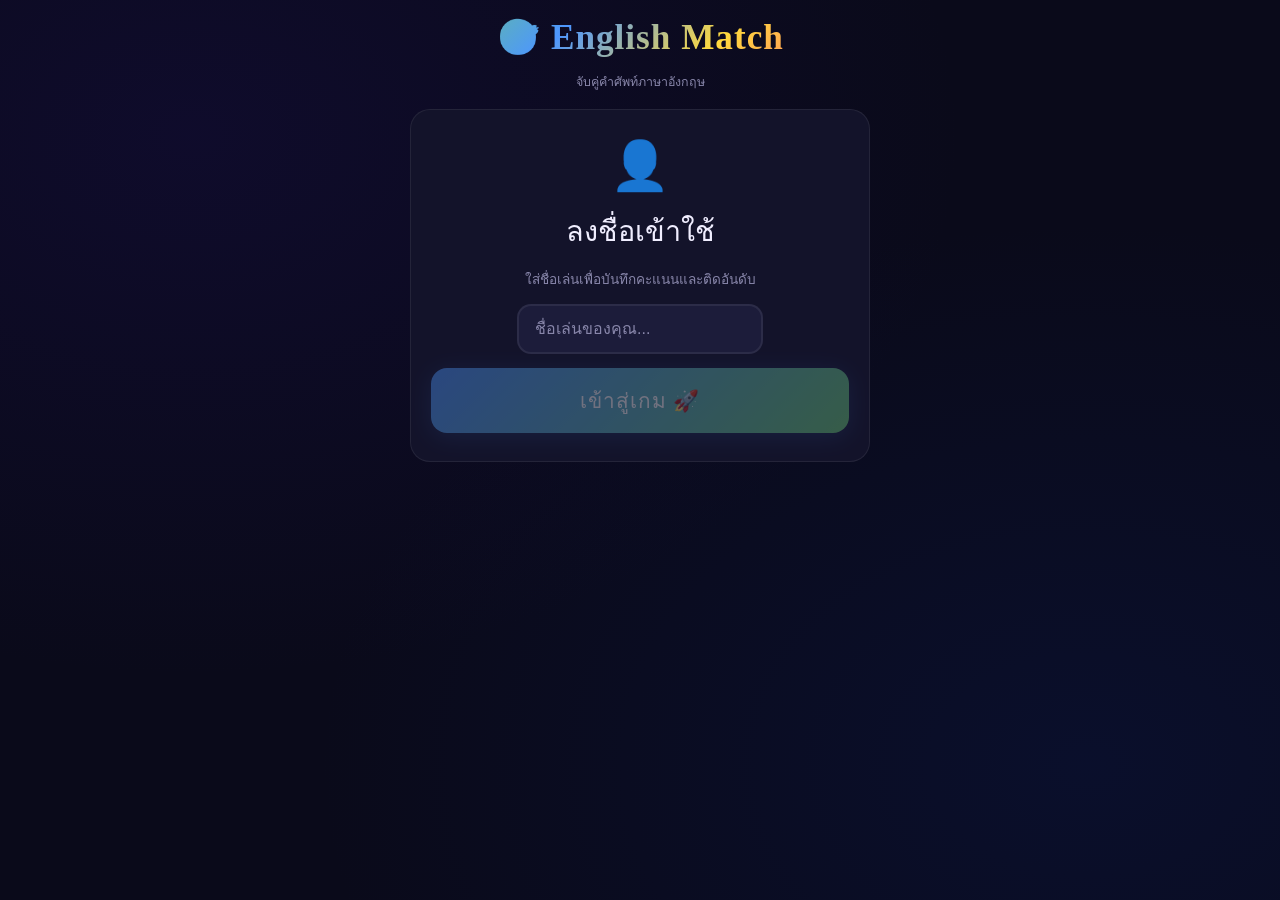
==== commit 9452d8be: "Update index.html" ====
--- a/index.html
+++ b/index.html
@@ -1,4 +1,3 @@
-
 <!DOCTYPE html>
 <html lang="th">
 <head>
--- a/style.css
+++ b/style.css
@@ -1,213 +1,442 @@
-<style>
 /* ============================================================
    VARIABLES & RESET
    ============================================================ */
 @import url('https://fonts.googleapis.com/css2?family=Fredoka+One&family=Nunito:wght@400;600;700;800&display=swap');
+
 :root {
-  --bg:#0a0a1a; --surface:#13132a; --card-bg:#1c1c3a; --card-hover:#242450;
-  --a1:#6bcb77; --a1d:#6bcb7730; --a2:#4d96ff; --a2d:#4d96ff30;
-  --b1:#ffd93d; --b1d:#ffd93d30; --b2:#ff6b6b; --b2d:#ff6b6b30;
-  --text:#f0eeff; --subtext:#8886aa; --border:#ffffff12;
-}
-*{ box-sizing:border-box; margin:0; padding:0; -webkit-tap-highlight-color:transparent; }
+  --bg:        #0a0a1a;
+  --surface:   #13132a;
+  --card-bg:   #1c1c3a;
+  --card-hover:#242450;
+  --a1:        #6bcb77;  --a1d: #6bcb7730;
+  --a2:        #4d96ff;  --a2d: #4d96ff30;
+  --b1:        #ffd93d;  --b1d: #ffd93d30;
+  --b2:        #ff6b6b;  --b2d: #ff6b6b30;
+  --text:      #f0eeff;
+  --subtext:   #8886aa;
+  --border:    #ffffff12;
+}
+
+* {
+  box-sizing: border-box;
+  margin: 0;
+  padding: 0;
+  -webkit-tap-highlight-color: transparent;
+}
 
 /* ============================================================
    BASE LAYOUT
    ============================================================ */
 body {
-  background:var(--bg);
+  background: var(--bg);
   background-image:
-    radial-gradient(ellipse at 15% 15%,#1e106040 0%,transparent 50%),
-    radial-gradient(ellipse at 85% 85%,#0a1e6040 0%,transparent 50%);
-  font-family:'Nunito',sans-serif;
-  color:var(--text);
-  min-height:100vh;
-  display:flex;
-  flex-direction:column;
-  align-items:center;
-  padding:16px 12px 40px;
-}
-.screen{ width:100%; max-width:460px; display:none; flex-direction:column; gap:14px; }
-.screen.active{ display:flex; }
+    radial-gradient(ellipse at 15% 15%, #1e106040 0%, transparent 50%),
+    radial-gradient(ellipse at 85% 85%, #0a1e6040 0%, transparent 50%);
+  font-family: 'Nunito', sans-serif;
+  color: var(--text);
+  min-height: 100vh;
+  display: flex;
+  flex-direction: column;
+  align-items: center;
+  padding: 16px 12px 40px;
+}
+
+.screen {
+  width: 100%;
+  max-width: 460px;
+  display: none;
+  flex-direction: column;
+  gap: 14px;
+}
+.screen.active { display: flex; }
 
 /* ============================================================
    TYPOGRAPHY
    ============================================================ */
 .game-title {
-  font-family:'Fredoka One',cursive;
-  font-size:2.2rem;
-  background:linear-gradient(135deg,#6bcb77,#4d96ff,#ffd93d,#ff6b6b);
-  -webkit-background-clip:text; -webkit-text-fill-color:transparent; background-clip:text;
-  text-align:center; letter-spacing:1px;
-}
-.game-sub{ font-size:.78rem; color:var(--subtext); text-align:center; margin-bottom:4px; }
-.section-title{ font-family:'Fredoka One',cursive; font-size:1rem; margin-bottom:12px; display:flex; align-items:center; gap:6px; }
-
-/* ============================================================
-   SHARED COMPONENTS — section, pill, tab, button
-   ============================================================ */
-.section{ background:var(--surface); border-radius:18px; padding:16px; border:1px solid var(--border); }
-
-.pill-row{ display:flex; gap:8px; flex-wrap:wrap; }
+  font-family: 'Fredoka One', cursive;
+  font-size: 2.2rem;
+  background: linear-gradient(135deg, #6bcb77, #4d96ff, #ffd93d, #ff6b6b);
+  -webkit-background-clip: text;
+  -webkit-text-fill-color: transparent;
+  background-clip: text;
+  text-align: center;
+  letter-spacing: 1px;
+}
+.game-sub {
+  font-size: .78rem;
+  color: var(--subtext);
+  text-align: center;
+  margin-bottom: 4px;
+}
+.section-title {
+  font-family: 'Fredoka One', cursive;
+  font-size: 1rem;
+  margin-bottom: 12px;
+  display: flex;
+  align-items: center;
+  gap: 6px;
+}
+
+/* ============================================================
+   SHARED COMPONENTS
+   ============================================================ */
+.section {
+  background: var(--surface);
+  border-radius: 18px;
+  padding: 16px;
+  border: 1px solid var(--border);
+}
+
+/* Pill */
+.pill-row { display: flex; gap: 8px; flex-wrap: wrap; }
 .pill {
-  background:var(--card-bg); border:2px solid var(--border); border-radius:50px;
-  padding:8px 16px; font-family:'Nunito',sans-serif; font-weight:700; font-size:.82rem;
-  color:var(--subtext); cursor:pointer; transition:all .18s;
-}
-.pill:hover{ color:var(--text); border-color:#ffffff30; }
-.pill.active{ border-color:#4d96ff; color:#4d96ff; background:#4d96ff18; }
-
-.tab-row{ display:flex; gap:8px; }
+  background: var(--card-bg);
+  border: 2px solid var(--border);
+  border-radius: 50px;
+  padding: 8px 16px;
+  font-family: 'Nunito', sans-serif;
+  font-weight: 700;
+  font-size: .82rem;
+  color: var(--subtext);
+  cursor: pointer;
+  transition: all .18s;
+}
+.pill:hover  { color: var(--text); border-color: #ffffff30; }
+.pill.active { border-color: #4d96ff; color: #4d96ff; background: #4d96ff18; }
+
+/* Tab */
+.tab-row { display: flex; gap: 8px; }
 .tab {
-  flex:1; background:var(--card-bg); border:2px solid var(--border); border-radius:12px;
-  padding:10px; font-family:'Nunito',sans-serif; font-weight:700; font-size:.8rem;
-  color:var(--subtext); cursor:pointer; transition:all .18s; text-align:center;
-}
-.tab.active{ border-color:#4d96ff; color:#4d96ff; background:#4d96ff15; }
-
+  flex: 1;
+  background: var(--card-bg);
+  border: 2px solid var(--border);
+  border-radius: 12px;
+  padding: 10px;
+  font-family: 'Nunito', sans-serif;
+  font-weight: 700;
+  font-size: .8rem;
+  color: var(--subtext);
+  cursor: pointer;
+  transition: all .18s;
+  text-align: center;
+}
+.tab.active { border-color: #4d96ff; color: #4d96ff; background: #4d96ff15; }
+
+/* Buttons */
 .btn-start {
-  background:linear-gradient(135deg,#4d96ff,#6bcb77); border:none; border-radius:16px;
-  padding:16px; width:100%; font-family:'Fredoka One',cursive; font-size:1.3rem;
-  color:#fff; cursor:pointer; transition:all .2s; box-shadow:0 4px 24px #4d96ff40; letter-spacing:1px;
-}
-.btn-start:hover{ transform:scale(1.02); }
-.btn-start:active{ transform:scale(.97); }
-.btn-start:disabled{ opacity:.4; cursor:not-allowed; transform:none; }
-
-.btn-row{ display:flex; gap:10px; }
+  background: linear-gradient(135deg, #4d96ff, #6bcb77);
+  border: none;
+  border-radius: 16px;
+  padding: 16px;
+  width: 100%;
+  font-family: 'Fredoka One', cursive;
+  font-size: 1.3rem;
+  color: #fff;
+  cursor: pointer;
+  transition: all .2s;
+  box-shadow: 0 4px 24px #4d96ff40;
+  letter-spacing: 1px;
+}
+.btn-start:hover    { transform: scale(1.02); }
+.btn-start:active   { transform: scale(.97); }
+.btn-start:disabled { opacity: .4; cursor: not-allowed; transform: none; }
+
+.btn-row { display: flex; gap: 10px; }
 .btn-sec {
-  flex:1; background:var(--surface); border:2px solid var(--border); border-radius:14px;
-  padding:13px; font-family:'Fredoka One',cursive; font-size:1rem; color:var(--text); cursor:pointer; transition:all .2s;
+  flex: 1;
+  background: var(--surface);
+  border: 2px solid var(--border);
+  border-radius: 14px;
+  padding: 13px;
+  font-family: 'Fredoka One', cursive;
+  font-size: 1rem;
+  color: var(--text);
+  cursor: pointer;
+  transition: all .2s;
 }
 .btn-pri {
-  flex:1; background:linear-gradient(135deg,#ff6b6b,#ffd93d); border:none; border-radius:14px;
-  padding:13px; font-family:'Fredoka One',cursive; font-size:1rem; color:#0a0a1a; cursor:pointer; transition:all .2s;
-}
-.btn-sec:hover,.btn-pri:hover{ transform:scale(1.03); }
+  flex: 1;
+  background: linear-gradient(135deg, #ff6b6b, #ffd93d);
+  border: none;
+  border-radius: 14px;
+  padding: 13px;
+  font-family: 'Fredoka One', cursive;
+  font-size: 1rem;
+  color: #0a0a1a;
+  cursor: pointer;
+  transition: all .2s;
+}
+.btn-sec:hover, .btn-pri:hover { transform: scale(1.03); }
 
 /* ============================================================
    LOGIN SCREEN
    ============================================================ */
 .login-box {
-  background:var(--surface); border-radius:20px; padding:28px 20px;
-  border:1px solid var(--border); display:flex; flex-direction:column; gap:14px; align-items:center;
-}
-.login-icon{ font-size:3rem; }
-.login-title{ font-family:'Fredoka One',cursive; font-size:1.8rem; }
-.login-sub{ font-size:.85rem; color:var(--subtext); text-align:center; }
-.input-wrap{ width:100%; }
+  background: var(--surface);
+  border-radius: 20px;
+  padding: 28px 20px;
+  border: 1px solid var(--border);
+  display: flex;
+  flex-direction: column;
+  gap: 14px;
+  align-items: center;
+}
+.login-icon  { font-size: 3rem; }
+.login-title { font-family: 'Fredoka One', cursive; font-size: 1.8rem; }
+.login-sub   { font-size: .85rem; color: var(--subtext); text-align: center; }
+
 .input-wrap input {
-  width:100%; background:var(--card-bg); border:2px solid var(--border); border-radius:14px;
-  padding:14px 16px; font-family:'Nunito',sans-serif; font-size:1rem; font-weight:700;
-  color:var(--text); outline:none; transition:border-color .2s;
-}
-.input-wrap input:focus{ border-color:#4d96ff60; }
-.input-wrap input::placeholder{ color:var(--subtext); font-weight:400; }
-.player-list{ width:100%; display:flex; flex-direction:column; gap:6px; max-height:180px; overflow-y:auto; }
-.player-list-title{ font-size:.72rem; color:var(--subtext); text-transform:uppercase; letter-spacing:1px; margin-bottom:2px; }
+  width: 100%;
+  background: var(--card-bg);
+  border: 2px solid var(--border);
+  border-radius: 14px;
+  padding: 14px 16px;
+  font-family: 'Nunito', sans-serif;
+  font-size: 1rem;
+  font-weight: 700;
+  color: var(--text);
+  outline: none;
+  transition: border-color .2s;
+}
+.input-wrap input:focus       { border-color: #4d96ff60; }
+.input-wrap input::placeholder{ color: var(--subtext); font-weight: 400; }
+
+.player-list {
+  width: 100%;
+  display: flex;
+  flex-direction: column;
+  gap: 6px;
+  max-height: 180px;
+  overflow-y: auto;
+}
+.player-list-title {
+  font-size: .72rem;
+  color: var(--subtext);
+  text-transform: uppercase;
+  letter-spacing: 1px;
+  margin-bottom: 2px;
+}
 .player-item {
-  background:var(--card-bg); border:1px solid var(--border); border-radius:10px;
-  padding:10px 14px; cursor:pointer; display:flex; justify-content:space-between;
-  align-items:center; transition:all .15s;
-}
-.player-item:hover{ border-color:#4d96ff50; background:var(--card-hover); }
-.player-item .p-name{ font-weight:700; font-size:.9rem; }
-.player-item .p-score{ font-family:'Fredoka One',cursive; font-size:.9rem; color:var(--b1); }
-
-/* ============================================================
-   SETUP SCREEN — level cards, player badge
-   ============================================================ */
-.level-grid{ display:grid; grid-template-columns:repeat(2,1fr); gap:10px; }
+  background: var(--card-bg);
+  border: 1px solid var(--border);
+  border-radius: 10px;
+  padding: 10px 14px;
+  cursor: pointer;
+  display: flex;
+  justify-content: space-between;
+  align-items: center;
+  transition: all .15s;
+}
+.player-item:hover    { border-color: #4d96ff50; background: var(--card-hover); }
+.player-item .p-name  { font-weight: 700; font-size: .9rem; }
+.player-item .p-score { font-family: 'Fredoka One', cursive; font-size: .9rem; color: var(--b1); }
+
+/* ============================================================
+   SETUP SCREEN
+   ============================================================ */
+.level-grid { display: grid; grid-template-columns: repeat(2, 1fr); gap: 10px; }
 .level-card {
-  border-radius:16px; padding:16px 12px; border:2px solid transparent;
-  cursor:pointer; transition:all .2s; text-align:center;
-}
-.level-card.a1{ border-color:var(--a1); background:var(--a1d); }
-.level-card.a2{ border-color:var(--a2); background:var(--a2d); }
-.level-card.b1{ border-color:var(--b1); background:var(--b1d); }
-.level-card.b2{ border-color:var(--b2); background:var(--b2d); }
-.level-card:hover{ transform:scale(1.04); }
-.level-card:active{ transform:scale(.97); }
-.level-badge{ font-family:'Fredoka One',cursive; font-size:1.6rem; display:block; margin-bottom:4px; }
-.level-card.a1 .level-badge{ color:var(--a1); }
-.level-card.a2 .level-badge{ color:var(--a2); }
-.level-card.b1 .level-badge{ color:var(--b1); }
-.level-card.b2 .level-badge{ color:var(--b2); }
-.level-name{ font-weight:800; font-size:.8rem; margin-bottom:2px; }
-.level-desc{ font-size:.7rem; color:var(--subtext); }
-.level-lives{ font-size:.68rem; margin-top:4px; }
+  border-radius: 16px;
+  padding: 16px 12px;
+  border: 2px solid transparent;
+  cursor: pointer;
+  transition: all .2s;
+  text-align: center;
+}
+.level-card.a1 { border-color: var(--a1); background: var(--a1d); }
+.level-card.a2 { border-color: var(--a2); background: var(--a2d); }
+.level-card.b1 { border-color: var(--b1); background: var(--b1d); }
+.level-card.b2 { border-color: var(--b2); background: var(--b2d); }
+.level-card:hover  { transform: scale(1.04); }
+.level-card:active { transform: scale(.97); }
+
+.level-badge { font-family: 'Fredoka One', cursive; font-size: 1.6rem; display: block; margin-bottom: 4px; }
+.level-card.a1 .level-badge { color: var(--a1); }
+.level-card.a2 .level-badge { color: var(--a2); }
+.level-card.b1 .level-badge { color: var(--b1); }
+.level-card.b2 .level-badge { color: var(--b2); }
+.level-name  { font-weight: 800; font-size: .8rem; margin-bottom: 2px; }
+.level-desc  { font-size: .7rem; color: var(--subtext); }
+.level-lives { font-size: .68rem; margin-top: 4px; }
 
 .player-badge {
-  display:flex; align-items:center; gap:8px; background:var(--card-bg);
-  border-radius:50px; padding:8px 14px; border:1px solid var(--border);
-  font-weight:700; font-size:.85rem; cursor:pointer;
+  display: flex;
+  align-items: center;
+  gap: 8px;
+  background: var(--card-bg);
+  border-radius: 50px;
+  padding: 8px 14px;
+  border: 1px solid var(--border);
+  font-weight: 700;
+  font-size: .85rem;
+  cursor: pointer;
 }
 .player-badge .avatar {
-  width:28px; height:28px; border-radius:50%;
-  background:linear-gradient(135deg,#4d96ff,#6bcb77);
-  display:flex; align-items:center; justify-content:center;
-  font-size:.8rem; font-weight:800; color:#0a0a1a;
+  width: 28px;
+  height: 28px;
+  border-radius: 50%;
+  background: linear-gradient(135deg, #4d96ff, #6bcb77);
+  display: flex;
+  align-items: center;
+  justify-content: center;
+  font-size: .8rem;
+  font-weight: 800;
+  color: #0a0a1a;
+}
+
+/* ============================================================
+   GAME SCREEN
+   ============================================================ */
+.hud {
+  display: flex;
+  justify-content: space-between;
+  align-items: center;
+  background: var(--surface);
+  border-radius: 16px;
+  padding: 12px 16px;
+  border: 1px solid var(--border);
+}
+.hud-item  { display: flex; flex-direction: column; align-items: center; gap: 1px; }
+.hud-label { font-size: .6rem; color: var(--subtext); text-transform: uppercase; letter-spacing: 1px; }
+.hud-value { font-family: 'Fredoka One', cursive; font-size: 1.4rem; }
+
+.progress-wrap {
+  background: var(--surface);
+  border-radius: 10px;
+  height: 8px;
+  overflow: hidden;
+  border: 1px solid var(--border);
+}
+#progress-bar {
+  height: 100%;
+  background: linear-gradient(90deg, #4d96ff, #6bcb77);
+  transition: width .4s;
+  border-radius: 10px;
+}
+.batch-info { text-align: center; font-size: .72rem; color: var(--subtext); }
+
+#game-area { display: grid; grid-template-columns: repeat(2, 1fr); gap: 8px; }
+.card {
+  background: var(--card-bg);
+  border: 2px solid var(--border);
+  border-radius: 14px;
+  padding: 14px 8px;
+  text-align: center;
+  font-weight: 700;
+  font-size: .92rem;
+  cursor: pointer;
+  transition: all .16s;
+  min-height: 54px;
+  display: flex;
+  align-items: center;
+  justify-content: center;
+  line-height: 1.3;
+  user-select: none;
+}
+.card:active  { transform: scale(.95); }
+.card.selected {
+  border-color: #ffd93d;
+  background: #ffd93d18;
+  color: #ffd93d;
+  transform: scale(1.04);
+  box-shadow: 0 0 18px #ffd93d40;
+}
+.card.matched {
+  border-color: #6bcb77;
+  background: #6bcb7720;
+  color: #6bcb77;
+  cursor: default;
+  animation: matchPop .3s ease;
+}
+.card.wrong {
+  border-color: #ff6b6b;
+  background: #ff6b6b20;
+  animation: shake .4s ease;
 }
 
 /* ============================================================
    RESULT SCREEN
    ============================================================ */
 .result-box {
-  background:var(--surface); border-radius:20px; padding:28px 20px;
-  border:1px solid var(--border); text-align:center;
-}
-.result-emoji{ font-size:3.5rem; margin-bottom:8px; }
-.result-title{ font-family:'Fredoka One',cursive; font-size:2rem; margin-bottom:6px; }
-.result-title.win{ color:#6bcb77; }
-.result-title.lose{ color:#ff6b6b; }
-.result-sub{ font-size:.85rem; color:var(--subtext); margin-bottom:16px; }
-.result-stats{ display:grid; grid-template-columns:repeat(2,1fr); gap:10px; }
-.stat-box{ background:var(--card-bg); border-radius:12px; padding:12px; }
-.stat-label{ font-size:.68rem; color:var(--subtext); text-transform:uppercase; letter-spacing:1px; }
-.stat-value{ font-family:'Fredoka One',cursive; font-size:1.5rem; margin-top:2px; }
+  background: var(--surface);
+  border-radius: 20px;
+  padding: 28px 20px;
+  border: 1px solid var(--border);
+  text-align: center;
+}
+.result-emoji { font-size: 3.5rem; margin-bottom: 8px; }
+.result-title { font-family: 'Fredoka One', cursive; font-size: 2rem; margin-bottom: 6px; }
+.result-title.win  { color: #6bcb77; }
+.result-title.lose { color: #ff6b6b; }
+.result-sub   { font-size: .85rem; color: var(--subtext); margin-bottom: 16px; }
+
+.result-stats { display: grid; grid-template-columns: repeat(2, 1fr); gap: 10px; }
+.stat-box     { background: var(--card-bg); border-radius: 12px; padding: 12px; }
+.stat-label   { font-size: .68rem; color: var(--subtext); text-transform: uppercase; letter-spacing: 1px; }
+.stat-value   { font-family: 'Fredoka One', cursive; font-size: 1.5rem; margin-top: 2px; }
 
 /* ============================================================
    LEADERBOARD
    ============================================================ */
 .lb-row {
-  display:flex; align-items:center; gap:10px; background:var(--card-bg);
-  border-radius:12px; padding:10px 14px; border:1px solid var(--border);
-}
-.lb-rank{ font-family:'Fredoka One',cursive; font-size:1.1rem; width:28px; text-align:center; }
-.lb-name{ flex:1; font-weight:700; font-size:.9rem; }
-.lb-level{ font-size:.7rem; color:var(--subtext); }
-.lb-score{ font-family:'Fredoka One',cursive; font-size:1.1rem; color:var(--b1); }
-.lb-filter{ display:flex; gap:6px; flex-wrap:wrap; margin-bottom:8px; }
+  display: flex;
+  align-items: center;
+  gap: 10px;
+  background: var(--card-bg);
+  border-radius: 12px;
+  padding: 10px 14px;
+  border: 1px solid var(--border);
+}
+.lb-rank  { font-family: 'Fredoka One', cursive; font-size: 1.1rem; width: 28px; text-align: center; }
+.lb-name  { flex: 1; font-weight: 700; font-size: .9rem; }
+.lb-level { font-size: .7rem; color: var(--subtext); }
+.lb-score { font-family: 'Fredoka One', cursive; font-size: 1.1rem; color: var(--b1); }
+
+.lb-filter { display: flex; gap: 6px; flex-wrap: wrap; margin-bottom: 8px; }
 .lb-tag {
-  background:var(--card-bg); border:1px solid var(--border); border-radius:50px;
-  padding:5px 12px; font-size:.72rem; font-weight:700; color:var(--subtext); cursor:pointer; transition:all .15s;
-}
-.lb-tag.active{ border-color:#ffd93d; color:#ffd93d; background:#ffd93d15; }
-.no-data{ text-align:center; color:var(--subtext); font-size:.85rem; padding:20px; }
+  background: var(--card-bg);
+  border: 1px solid var(--border);
+  border-radius: 50px;
+  padding: 5px 12px;
+  font-size: .72rem;
+  font-weight: 700;
+  color: var(--subtext);
+  cursor: pointer;
+  transition: all .15s;
+}
+.lb-tag.active { border-color: #ffd93d; color: #ffd93d; background: #ffd93d15; }
+.no-data { text-align: center; color: var(--subtext); font-size: .85rem; padding: 20px; }
 
 /* ============================================================
    ANIMATIONS & MISC
    ============================================================ */
 @keyframes matchPop {
-  0%{ transform:scale(1) }
-  50%{ transform:scale(1.1) }
-  100%{ transform:scale(1) }
+  0%   { transform: scale(1); }
+  50%  { transform: scale(1.1); }
+  100% { transform: scale(1); }
 }
 @keyframes shake {
-  0%,100%{ transform:translateX(0) }
-  25%{ transform:translateX(-6px) }
-  75%{ transform:translateX(6px) }
+  0%, 100% { transform: translateX(0); }
+  25%       { transform: translateX(-6px); }
+  75%       { transform: translateX(6px); }
 }
 @keyframes floatUp {
-  0%{ opacity:1; transform:translateY(0) scale(1) }
-  100%{ opacity:0; transform:translateY(-70px) scale(1.3) }
-}
+  0%   { opacity: 1; transform: translateY(0) scale(1); }
+  100% { opacity: 0; transform: translateY(-70px) scale(1.3); }
+}
+
 .score-popup {
-  position:fixed; pointer-events:none;
-  font-family:'Fredoka One',cursive; font-size:1.4rem;
-  color:#ffd93d; text-shadow:0 2px 10px #ffd93d80;
-  animation:floatUp .9s ease forwards; z-index:999;
-}
-::-webkit-scrollbar{ width:4px; }
-::-webkit-scrollbar-track{ background:transparent; }
-::-webkit-scrollbar-thumb{ background:#ffffff20; border-radius:4px; }
+  position: fixed;
+  pointer-events: none;
+  font-family: 'Fredoka One', cursive;
+  font-size: 1.4rem;
+  color: #ffd93d;
+  text-shadow: 0 2px 10px #ffd93d80;
+  animation: floatUp .9s ease forwards;
+  z-index: 999;
+}
+
+::-webkit-scrollbar       { width: 4px; }
+::-webkit-scrollbar-track { background: transparent; }
+::-webkit-scrollbar-thumb { background: #ffffff20; border-radius: 4px; }
